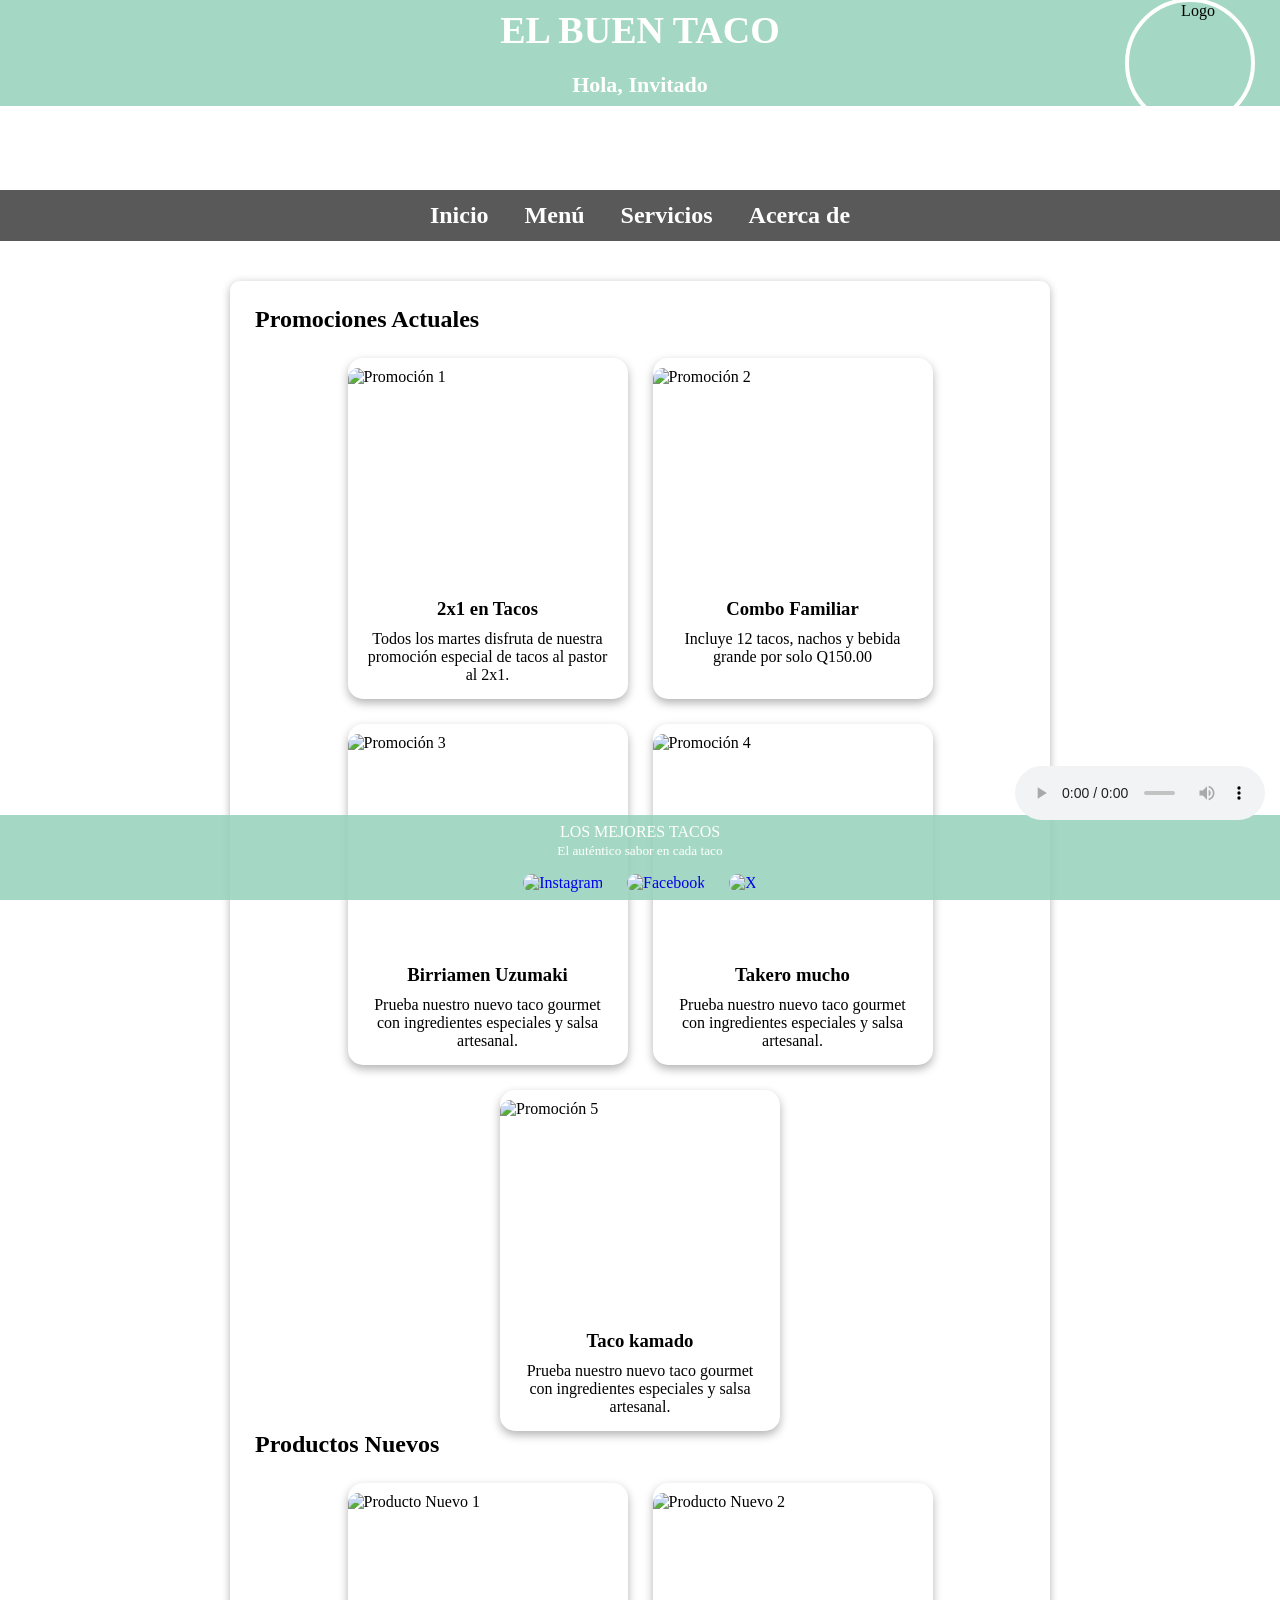
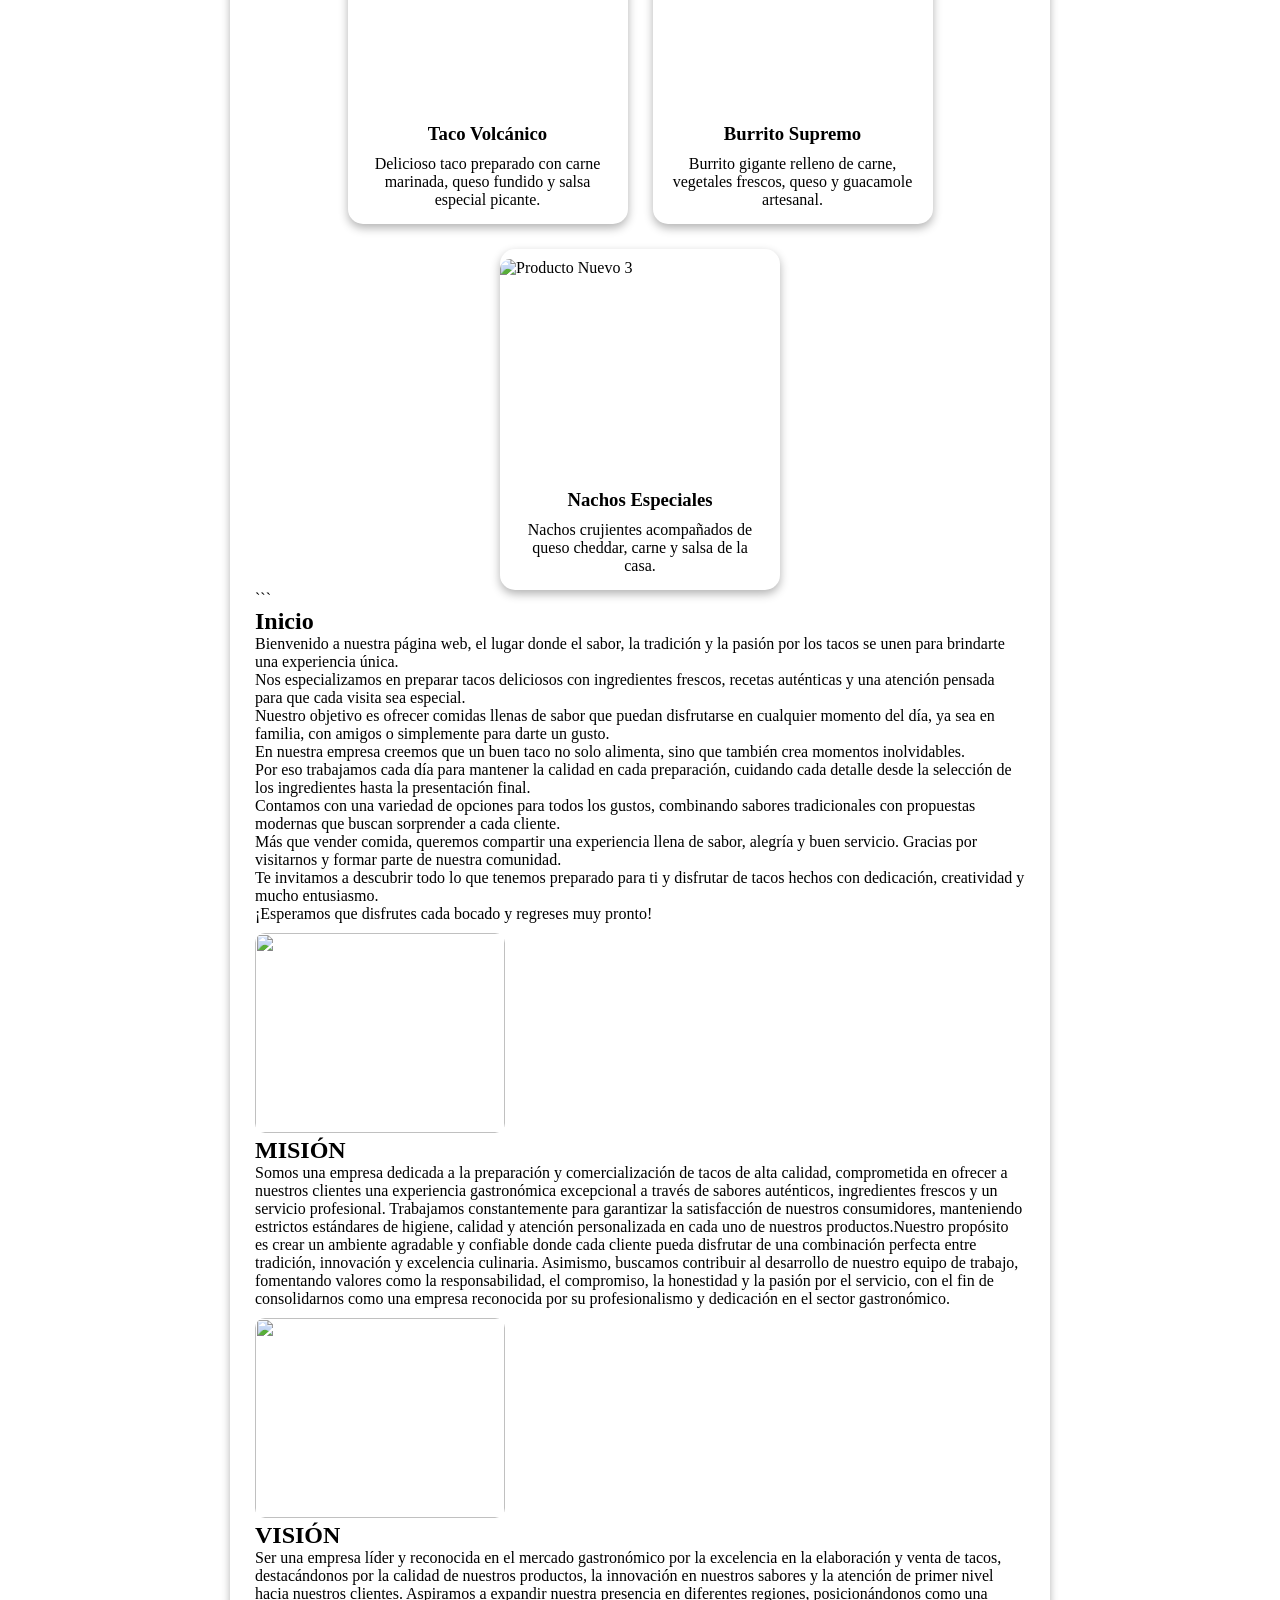
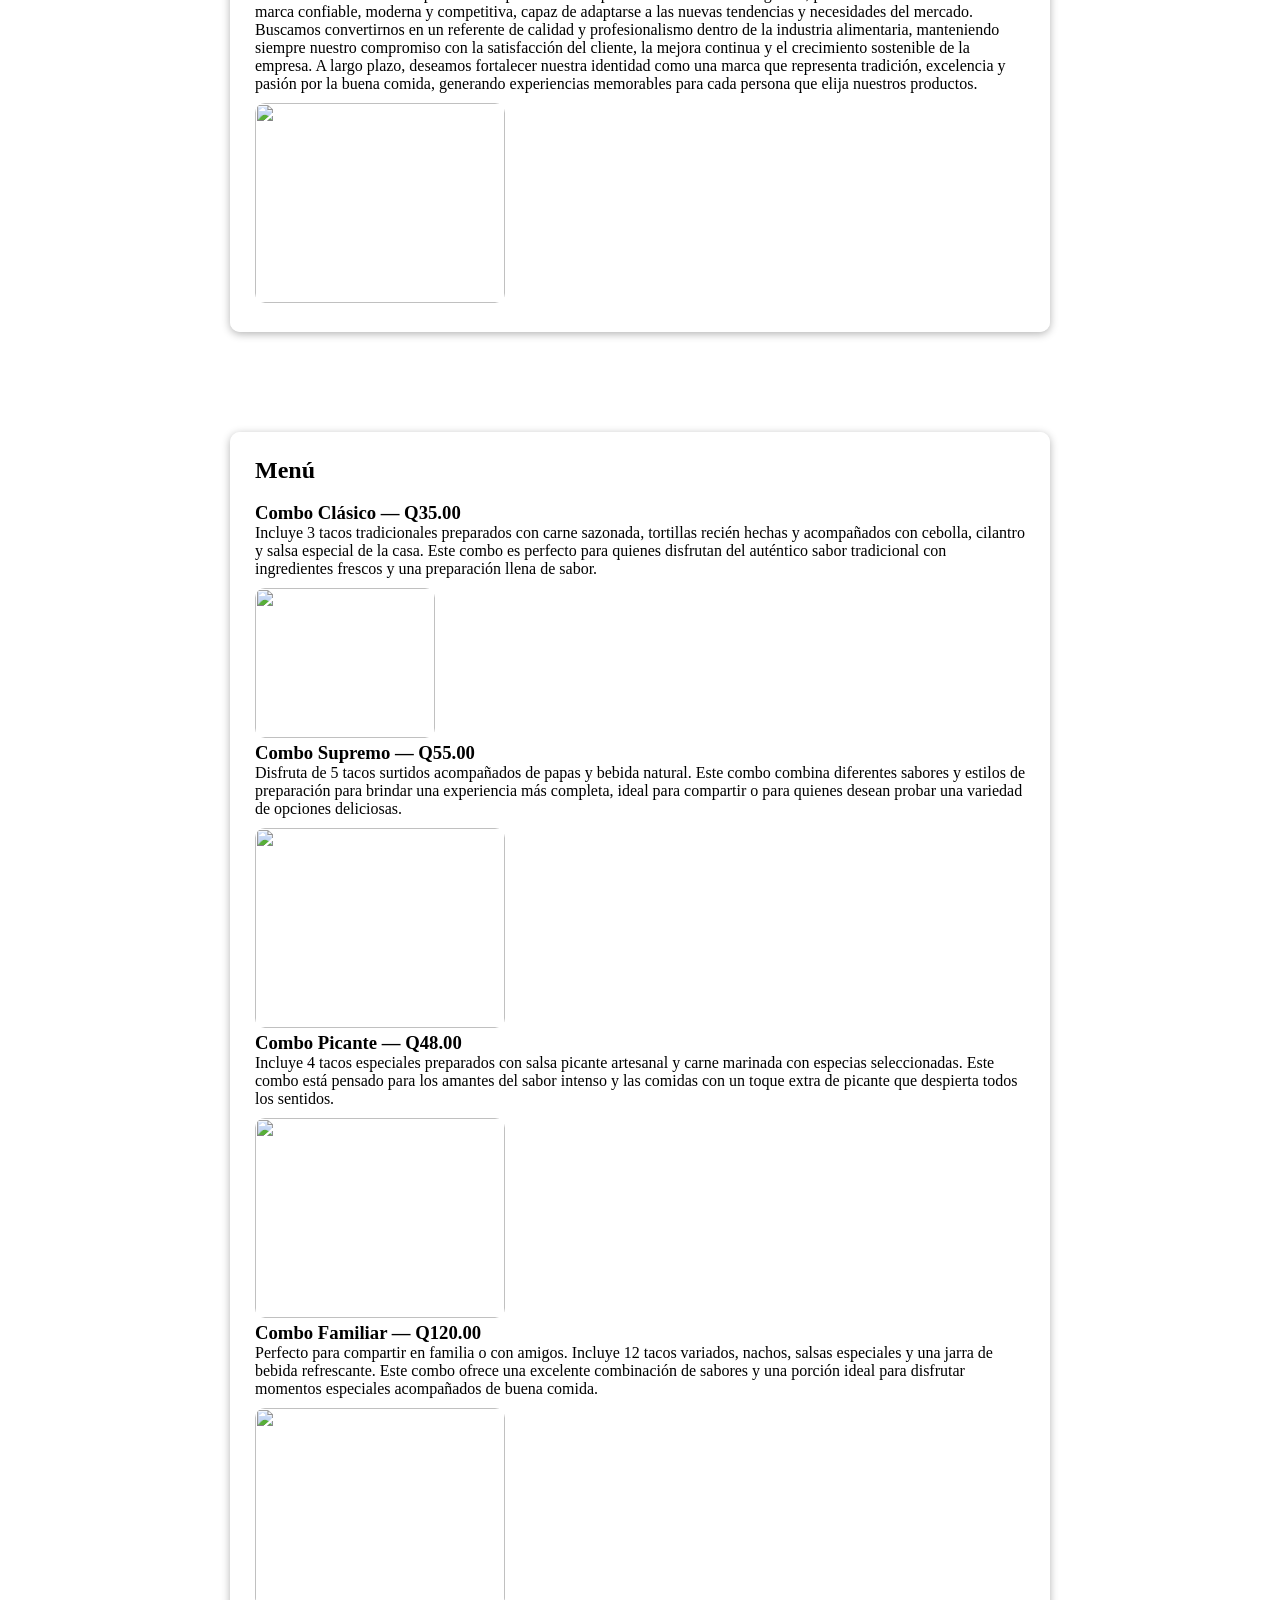
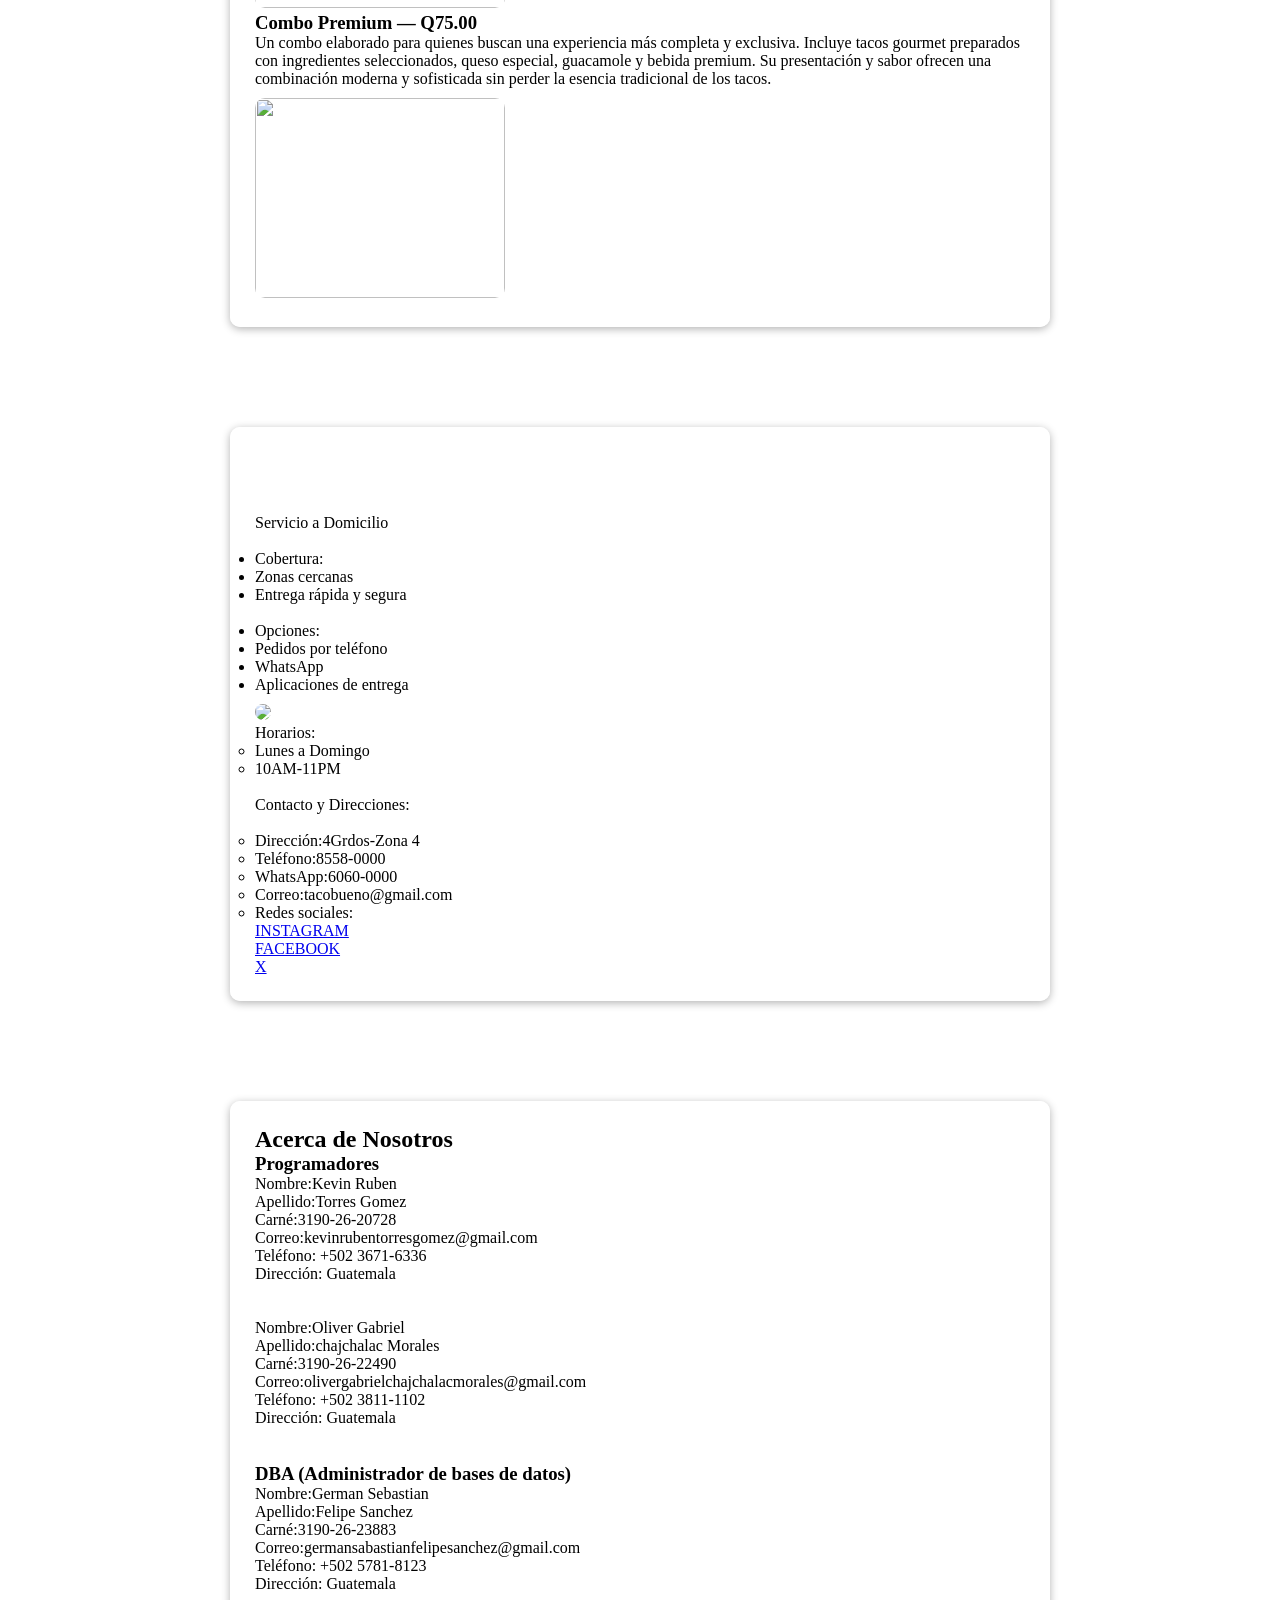
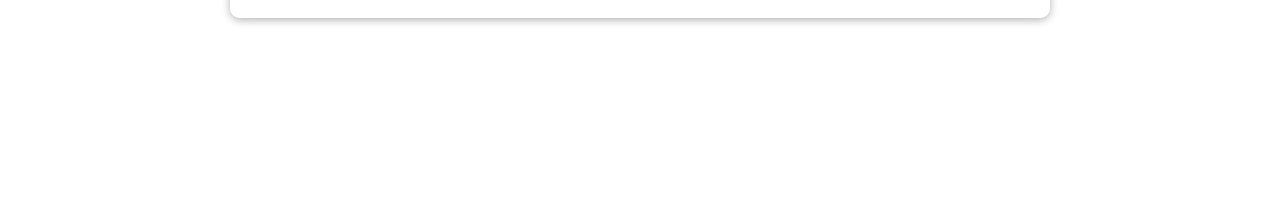
==== index.html @ 9d405dfc "Carga inicial del proyecto" ====
<!DOCTYPE html>
<html lang="es">

<head>
    <meta charset="UTF-8">
    <meta name="viewport" content="width=device-width, initial-scale=1.0">
    <title>PROYECTO KOG</title>
    <link rel="stylesheet" href="style.css">
</head>

<body>
    
    <script>
        let nombre = prompt("Ingresa tu nombre:");

        if (nombre == "" || nombre == null) {
            nombre = "Invitado";
        }

        alert("Bienvenido/a " + nombre);
    </script>


    <header>

        <h1>EL BUEN TACO</h1>

        <p class="bienvenida">
            Hola,
            <script>document.write(nombre)</script>
        </p>

        <img src="https://i.ibb.co/1J6QF82F/Whats-App-Image-2026-05-27-at-4-35-15-PM.jpg" alt="Logo" class="logo">

    </header>
    <nav>
        <a href="index.html">Inicio</a>
        <a href="menu.html">Menú</a>
        <a href="servicios.html">Servicios</a>
        <a href="acerca.html">Acerca de</a>
    </nav>

    <section id="inicio">
        <div class="card"> 
    
<!-- PROMOCIONES -->

<h2>Promociones Actuales</h2>

<div class="promociones">

    <div class="promo-card">
        <img src="https://i.ibb.co/qYNsHhv7/Chat-GPT-Image-28-may-2026-06-18-37-p-m.png" alt="Promoción 1">

        <h3>2x1 en Tacos</h3>

        <p>
            Todos los martes disfruta de nuestra promoción especial
            de tacos al pastor al 2x1.
        </p>
    </div>

    <div class="promo-card">
        <img src="https://i.ibb.co/Z1pXdS7Z/Chat-GPT-Image-28-may-2026-06-21-09-p-m.png" alt="Promoción 2">

        <h3>Combo Familiar</h3>

        <p>
            Incluye 12 tacos, nachos y bebida grande
            por solo Q150.00
        </p>
    </div>

    <div class="promo-card">
        <img src="https://i.ibb.co/j9TGpXCj/Chat-GPT-Image-28-may-2026-06-19-57-p-m.png" alt="Promoción 3">

        <h3>Birriamen Uzumaki</h3>

        <p>
            Prueba nuestro nuevo taco gourmet con
            ingredientes especiales y salsa artesanal.
        </p>
    </div>

    <div class="promo-card">
        <img src="https://i.ibb.co/ZpHr6kNc/Chat-GPT-Image-28-may-2026-06-20-06-p-m.png" alt="Promoción 4">

        <h3>Takero mucho</h3>

        <p>
            Prueba nuestro nuevo taco gourmet con
            ingredientes especiales y salsa artesanal.
        </p>
    </div>

    <div class="promo-card">
        <img src="https://i.ibb.co/mrJZz78x/Chat-GPT-Image-28-may-2026-06-20-13-p-m.png" alt="Promoción 5">

        <h3>Taco kamado</h3>

        <p>
            Prueba nuestro nuevo taco gourmet con
            ingredientes especiales y salsa artesanal.
        </p>
    </div>
</div>

<!-- PRODUCTOS NUEVOS -->

<h2>Productos Nuevos</h2>

<div class="productos-nuevos">

    <!-- PRODUCTO 1 -->

    <div class="nuevo-card">

        <img src="https://i.ibb.co/PvnLFCv7/Chat-GPT-Image-28-may-2026-07-14-42-p-m.png" alt="Producto Nuevo 1">

        <h3>Taco Volcánico</h3>

        <p>
            Delicioso taco preparado con carne marinada,
            queso fundido y salsa especial picante.
        </p>

    </div>

    <!-- PRODUCTO 2 -->

    <div class="nuevo-card">

        <img src="https://i.ibb.co/hx3PTPZ4/Chat-GPT-Image-28-may-2026-07-16-55-p-m.png" alt="Producto Nuevo 2">

        <h3>Burrito Supremo</h3>

        <p>
            Burrito gigante relleno de carne, vegetales frescos,
            queso y guacamole artesanal.
        </p>

    </div>

    <!-- PRODUCTO 3 -->

    <div class="nuevo-card">

        <img src="https://i.ibb.co/chgmW09R/nachos.png" alt="Producto Nuevo 3">

        <h3>Nachos Especiales</h3>

        <p>
            Nachos crujientes acompañados de queso cheddar,
            carne y salsa de la casa.
        </p>

    </div>

</div>
```


            <h2>Inicio</h2>
            <p>
                Bienvenido a nuestra página web, el lugar donde el sabor, la tradición y la pasión por los tacos se unen
                para brindarte una experiencia única.<br />
                Nos especializamos en preparar tacos deliciosos con ingredientes frescos, recetas auténticas y una
                atención pensada para que cada visita sea especial. <br />
                Nuestro objetivo es ofrecer comidas llenas de sabor que puedan disfrutarse en cualquier momento del día,
                ya sea en familia, con amigos o simplemente para darte un gusto. <br />
                En nuestra empresa creemos que un buen taco no solo alimenta, sino que también crea momentos
                inolvidables. <br />
                Por eso trabajamos cada día para mantener la calidad en cada preparación, cuidando cada detalle desde la
                selección de los ingredientes hasta la presentación final. <br />
                Contamos con una variedad de opciones para todos los gustos, combinando sabores tradicionales con
                propuestas modernas que buscan sorprender a cada cliente. <br />
                Más que vender comida, queremos compartir una experiencia llena de sabor, alegría y buen servicio.
                Gracias por visitarnos y formar parte de nuestra comunidad.<br />
                Te invitamos a descubrir todo lo que tenemos preparado para ti y disfrutar de tacos hechos con
                dedicación, creatividad y mucho entusiasmo.<br />
                ¡Esperamos que disfrutes cada bocado y regreses muy pronto!
            </p>
            <img src="https://previews.123rf.com/images/aquir/aquir2306/aquir230600208/208708495-mexican-taco-tacos-hand-drawn-illustration-vector-doodle-style-cartoon-illustration.jpg"
                height="200" width="250">

            </br>

            <p>
            <h2>MISIÓN</h2>
            Somos una empresa dedicada a la preparación y comercialización de tacos de alta calidad, comprometida
            en ofrecer a nuestros clientes una experiencia gastronómica excepcional a través de sabores auténticos,
            ingredientes frescos y un servicio profesional. Trabajamos constantemente para garantizar la satisfacción
            de nuestros consumidores, manteniendo estrictos estándares de higiene, calidad y atención personalizada en
            cada uno de nuestros productos.Nuestro propósito es crear un ambiente agradable y confiable donde
            cada cliente pueda disfrutar de una combinación perfecta entre tradición, innovación y excelencia culinaria.
            Asimismo, buscamos contribuir al desarrollo de nuestro equipo de trabajo, fomentando valores como la
            responsabilidad, el compromiso, la honestidad y la pasión por el servicio, con el fin de consolidarnos como
            una empresa reconocida por su profesionalismo y dedicación en el sector gastronómico.
            </p>
            <img src="https://thumbs.dreamstime.com/b/taco-de-dibujos-animados-con-bigote-lechuga-queso-y-tomates-ilustraci%C3%B3n-aislada-un-una-cara-feliz-394287439.jpg"
                height="200" width="250">

            </br>



            <h2>VISIÓN</h2>
            <p>
                Ser una empresa líder y reconocida en el mercado gastronómico por la excelencia en la elaboración y
                venta de tacos,
                destacándonos por la calidad de nuestros productos, la innovación en nuestros sabores y la atención de
                primer nivel
                hacia nuestros clientes. Aspiramos a expandir nuestra presencia en diferentes regiones, posicionándonos
                como una marca
                confiable, moderna y competitiva, capaz de adaptarse a las nuevas tendencias y necesidades del mercado.
                <br> Buscamos
                convertirnos en un referente de calidad y profesionalismo dentro de la industria alimentaria,
                manteniendo siempre nuestro
                compromiso con la satisfacción del cliente, la mejora continua y el crecimiento sostenible de la
                empresa. A largo plazo,
                deseamos fortalecer nuestra identidad como una marca que representa tradición, excelencia y pasión por
                la buena comida,
                generando experiencias memorables para cada persona que elija nuestros productos.
            </p>
            <img src="https://media.istockphoto.com/id/1288049346/es/vector/cami%C3%B3n-taco.jpg?s=612x612&w=0&k=20&c=JvsvLQF1J5y8iHmiu-kUufSUOiRj_idyzjzouT2ufAw="
                height="200" width="250">


        </div>
    </section>



    </div>
    </section>

    <section id="Menú">
        <div class="card">
            <h2>Menú</h2>


            <br>

            <h3>Combo Clásico — Q35.00</h3>
            <p>
                Incluye 3 tacos tradicionales preparados con carne sazonada, tortillas recién hechas y acompañados
                con cebolla, cilantro y salsa especial de la casa. Este combo es perfecto para quienes disfrutan
                del auténtico sabor tradicional con ingredientes frescos y una preparación llena de sabor.
            </p>
            <img src="https://static.vecteezy.com/system/resources/thumbnails/016/069/793/small/mexican-tacos-poster-for-fast-food-snack-and-takeout-menu-vector.jpg"
                height="150" width="180">

            <br>

            <h3>Combo Supremo — Q55.00</h3>
            <p>
                Disfruta de 5 tacos surtidos acompañados de papas y bebida natural. Este combo combina diferentes
                sabores y estilos de preparación para brindar una experiencia más completa, ideal para compartir
                o para quienes desean probar una variedad de opciones deliciosas.
            </p>
            <img src="https://t3.ftcdn.net/jpg/11/68/00/86/360_F_1168008617_VphfmVsLn47UCqdb0fvE7k5uuekDg5IN.jpg"
                height="200" width="250">
            <br>

            <h3>Combo Picante — Q48.00</h3>
            <p>
                Incluye 4 tacos especiales preparados con salsa picante artesanal y carne marinada con especias
                seleccionadas. Este combo está pensado para los amantes del sabor intenso y las comidas con un toque
                extra de picante que despierta todos los sentidos.
            </p>
            <img src="https://encrypted-tbn0.gstatic.com/images?q=tbn:ANd9GcQESM_0YHke08SzGEobIxQJyeq5DnIOuVgZAg&s"
                height="200" width="250">
            <br>

            <h3>Combo Familiar — Q120.00</h3>
            <p>
                Perfecto para compartir en familia o con amigos. Incluye 12 tacos variados, nachos, salsas especiales
                y una jarra de bebida refrescante. Este combo ofrece una excelente combinación de sabores y una porción
                ideal para disfrutar momentos especiales acompañados de buena comida.
            </p>
            <img src="https://img.freepik.com/vector-premium/deliciosos-tacos-salsa-tablero-madera-vista-superior_1316704-48034.jpg?semt=ais_hybrid&w=740&q=80"
                height="200" width="250">
            <br>

            <h3>Combo Premium — Q75.00</h3>
            <p>
                Un combo elaborado para quienes buscan una experiencia más completa y exclusiva. Incluye tacos gourmet
                preparados con ingredientes seleccionados, queso especial, guacamole y bebida premium. Su presentación
                y sabor ofrecen una combinación moderna y sofisticada sin perder la esencia tradicional de los tacos.
            </p>

            <img src="https://www.shutterstock.com/image-vector/three-pieces-fresh-meat-tacos-260nw-2241486895.jpg"
                height="200" width="250">
            <br>

        </div>
    </section>



    <section id="servicios">
        <div class="card">
            <h1>servicios</h1>
            <br>
            <p>Servicio a Domicilio</p>
            <br>
            <ul>
                <li>Cobertura:</li>
                <li>Zonas cercanas</li>
                <li>Entrega rápida y segura</li>
                <br>
                <li>Opciones:</li>
                <li>Pedidos por teléfono</li>
                <li>WhatsApp</li>
                <li>Aplicaciones de entrega</li>
                <img src="https://static.vecteezy.com/system/resources/thumbnails/002/206/240/small/fast-delivery-icon-free-vector.jpg"
                    height="200" white="250">

                <br>
                <p>Horarios:</p>
                <ul>
                    <li>Lunes a Domingo</li>
                    <li>10AM-11PM</li>
                </ul>

                <br>
                <p>Contacto y Direcciones:</p>
                <br>
                <ul>
                    <li>Dirección:4Grdos-Zona 4</li>
                    <li>Teléfono:8558-0000</li>
                    <li>WhatsApp:6060-0000</li>
                    <li>Correo:tacobueno@gmail.com</li>
                    <li>Redes sociales:</li>
                    <a
                        href="https://www.instagram.com/tacoelbuen6?igsh=dDVjOTR4YTk5c2hj&utm_source=qr">INSTAGRAM</a><br>
                    <a href="https://www.facebook.com/share/1EXgC45CUA/?mibextid=wwXIfr">FACEBOOK</a><br>
                    <a href="https://x.com/elbuentaco9g?s=11">X</a>
                </ul>






        </div>
    </section>



    <section id="Acerca de">
        <div class="card">
            <h2>Acerca de Nosotros</h2>
            <h3>Programadores</h3>
            <p>Nombre:Kevin Ruben</p>
            <p>Apellido:Torres Gomez</p>
            <p>Carné:3190-26-20728</p>
            <p>Correo:kevinrubentorresgomez@gmail.com</p>
            <p>Teléfono: +502 3671-6336</p>
            <p>Dirección: Guatemala</p>
            <br>
            <br>
            <p>Nombre:Oliver Gabriel</p>
            <p>Apellido:chajchalac Morales</p>
            <p>Carné:3190-26-22490</p>
            <p>Correo:olivergabrielchajchalacmorales@gmail.com</p>
            <p>Teléfono: +502 3811-1102</p>
            <p>Dirección: Guatemala</p>
            <br>
            <br>
            <h3>DBA (Administrador de bases de datos)</h3>
            <p>Nombre:German Sebastian</p>
            <p>Apellido:Felipe Sanchez</p>
            <p>Carné:3190-26-23883</p>
            <p>Correo:germansabastianfelipesanchez@gmail.com</p>
            <p>Teléfono: +502 5781-8123</p>
            <p>Dirección: Guatemala</p>
        </div>
    </section>

    <audio controls autoplay loop>
        <source src="audio/caperuza.mp3" type="audio/ogg">
    </audio>



    <footer>
        <p>LOS MEJORES TACOS</p> <small>El auténtico sabor en cada taco</small>
        <div class="redes">
            <!-- INSTAGRAM -->
            <a href="https://www.instagram.com/tacoelbuen6?igsh=dDVjOTR4YTk5c2hj&utm_source=qr" target="_blank"> <img
                    src="https://cdn-icons-png.flaticon.com/512/2111/2111463.png" alt="Instagram"> </a>

            <!-- FACEBOOK -->
            <a href="https://www.facebook.com/share/1EXgC45CUA/?mibextid=wwXIfr" target="_blank"> <img
                    src="https://cdn-icons-png.flaticon.com/512/733/733547.png" alt="Facebook"> </a>
            <!-- X -->
            <a href="https://x.com/elbuentaco9g?s=11" target="_blank"> <img
                    src="https://cdn-icons-png.flaticon.com/512/5968/5968830.png" alt="X">
            </a>
        </div>
    </footer>

</body>

</html>
---- style.css ----
*{
    margin:0;
    padding:0;
    box-sizing:border-box;
    font-family: Georgia, serif;
}

h1{
    font-size:30px;
    color:rgb(255, 255, 255);
}

body{
    background-image:url("https://images.unsplash.com/photo-1615870216519-2f9fa575fa5c");
    background-size:cover;
    background-position:center;
    background-repeat:no-repeat;
    background-attachment:fixed;
    color:black;
    padding-top:190px;
    padding-bottom:120px;
}

/* HEADER */

header{
    position: fixed;
    top: 0;
    width: 100%;
    background: rgba(150, 210, 186, 0.85);
    padding: 8px 20px;
    text-align: center;
    z-index: 1000;
}

/* TITULO */

h1{
    font-size: 38px;
    color: white;
    margin: 0;
}

/* BIENVENIDA */

.bienvenida{
    font-size: 20px;
    color: white;
    margin-top: 5px;
    font-weight: bold;
}

/* LOGO */

.logo{
    position: absolute;
    right: 25px;
    top: 50%;
    transform: translateY(-50%);

    width: 130px;
    height: 130px;

    border-radius: 50%;
    object-fit: cover;
    border: 4px solid white;
}


/* NAV */


nav{
    position: sticky;
    top: 120px;
    background: rgba(0,0,0,0.65);
    padding: 12px;
    text-align:center;
    font-size:24px;
    z-index:999;
}


nav a{
    color:white;
    text-decoration:none;
    margin:0 15px;
    font-weight:bold;
}

nav a:hover{
    color:#0d6efd;
}

/* SECCIONES */

section{
    padding:40px;
    max-width:900px;
    margin:auto;
}

/* CARDS */

.card{
    background:rgba(255,255,255,0.85);
    padding:25px;
    margin-bottom:20px;
    border-radius:10px;
    box-shadow:0 2px 8px rgba(0,0,0,0.3);
    backdrop-filter:blur(5px);
}

/* BIENVENIDA */

.bienvenida{
    text-align:center;
    font-size:22px;
    margin-top:20px;
    color:white;
    font-weight:bold;
}

/* IMÁGENES */

img{
    border-radius:10px;
    margin-top:10px;
}

/* AUDIO */

audio{
    position:fixed;
    right:15px;
    bottom:80px;
    width:250px;
    z-index:1001;
}

/* FOOTER */

footer{
    position:fixed;
    bottom:0;
    width:100%;
    background:rgba(150, 210, 186, 0.85);
    color:white;
    text-align:center;
    padding:8px;
    z-index:1000;
}

/* REDES */

.redes{
    margin-top:5px;
}

.redes a{
    text-decoration:none;
    margin:0 10px;
    display:inline-block;
}

.redes img{
    width:32px;
    height:32px;
    transition:0.3s;
}

.redes img:hover{
    transform:scale(1.2);
}

/* RESPONSIVE */

@media screen and (max-width:768px){

    h1{
        font-size:30px;
    }

    nav{
        font-size:18px;
    }

    nav a{
        display:block;
        margin:10px 0;
    }

    section{
        padding:20px;
    }

    .card{
        padding:15px;
    }

    img{
        width:100%;
        height:auto;
    }

    audio{
        width:180px;
        bottom:90px;
    }

    footer{
        font-size:12px;
    }

    .redes img{
        width:28px;
        height:28px;
    }
.logo{
    width:60px;
    height:60px;
}

nav{
    top:180px;
}

.promociones{
    flex-direction:column;
    align-items:center;
}

.promo-card{
    width:90%;
}
.productos-nuevos{
    flex-direction:column;
    align-items:center;
}

.nuevo-card{
    width:90%;
}

}


.promociones{
    display:flex;
    justify-content:center;
    align-items:stretch;
    gap:25px;
    flex-wrap:wrap;
    margin-top:25px;
}


.promo-card{
    background:white;
    width:280px;
    border-radius:15px;
    overflow:hidden;
    box-shadow:0 4px 10px rgba(0,0,0,0.3);
    transition:0.3s;

    display:flex;
    flex-direction:column;
}

.promo-card:hover{
    transform:translateY(-8px) scale(1.03);
}

.promo-card img{
    width:100%;
    height:220px;
    object-fit:cover;
}


.promo-card h3{
    text-align:center;
    margin:10px 0;
}

.promo-card p{
    padding:0 15px 15px;
    text-align:center;
}


/* PRODUCTOS NUEVOS */

.productos-nuevos{
    display:flex;
    justify-content:center;
    align-items:stretch;
    gap:25px;
    flex-wrap:wrap;
    margin-top:25px;
}

.nuevo-card{
    background:white;
    width:280px;
    border-radius:15px;
    overflow:hidden;
    box-shadow:0 4px 10px rgba(0,0,0,0.3);
    transition:0.3s;

    display:flex;
    flex-direction:column;
}

.nuevo-card:hover{
    transform:translateY(-8px) scale(1.03);
}

.nuevo-card img{
    width:100%;
    height:220px;
    object-fit:cover;
}

.nuevo-card h3{
    text-align:center;
    margin:10px 0;
}

.nuevo-card p{
    padding:0 15px 15px;
    text-align:center;
}
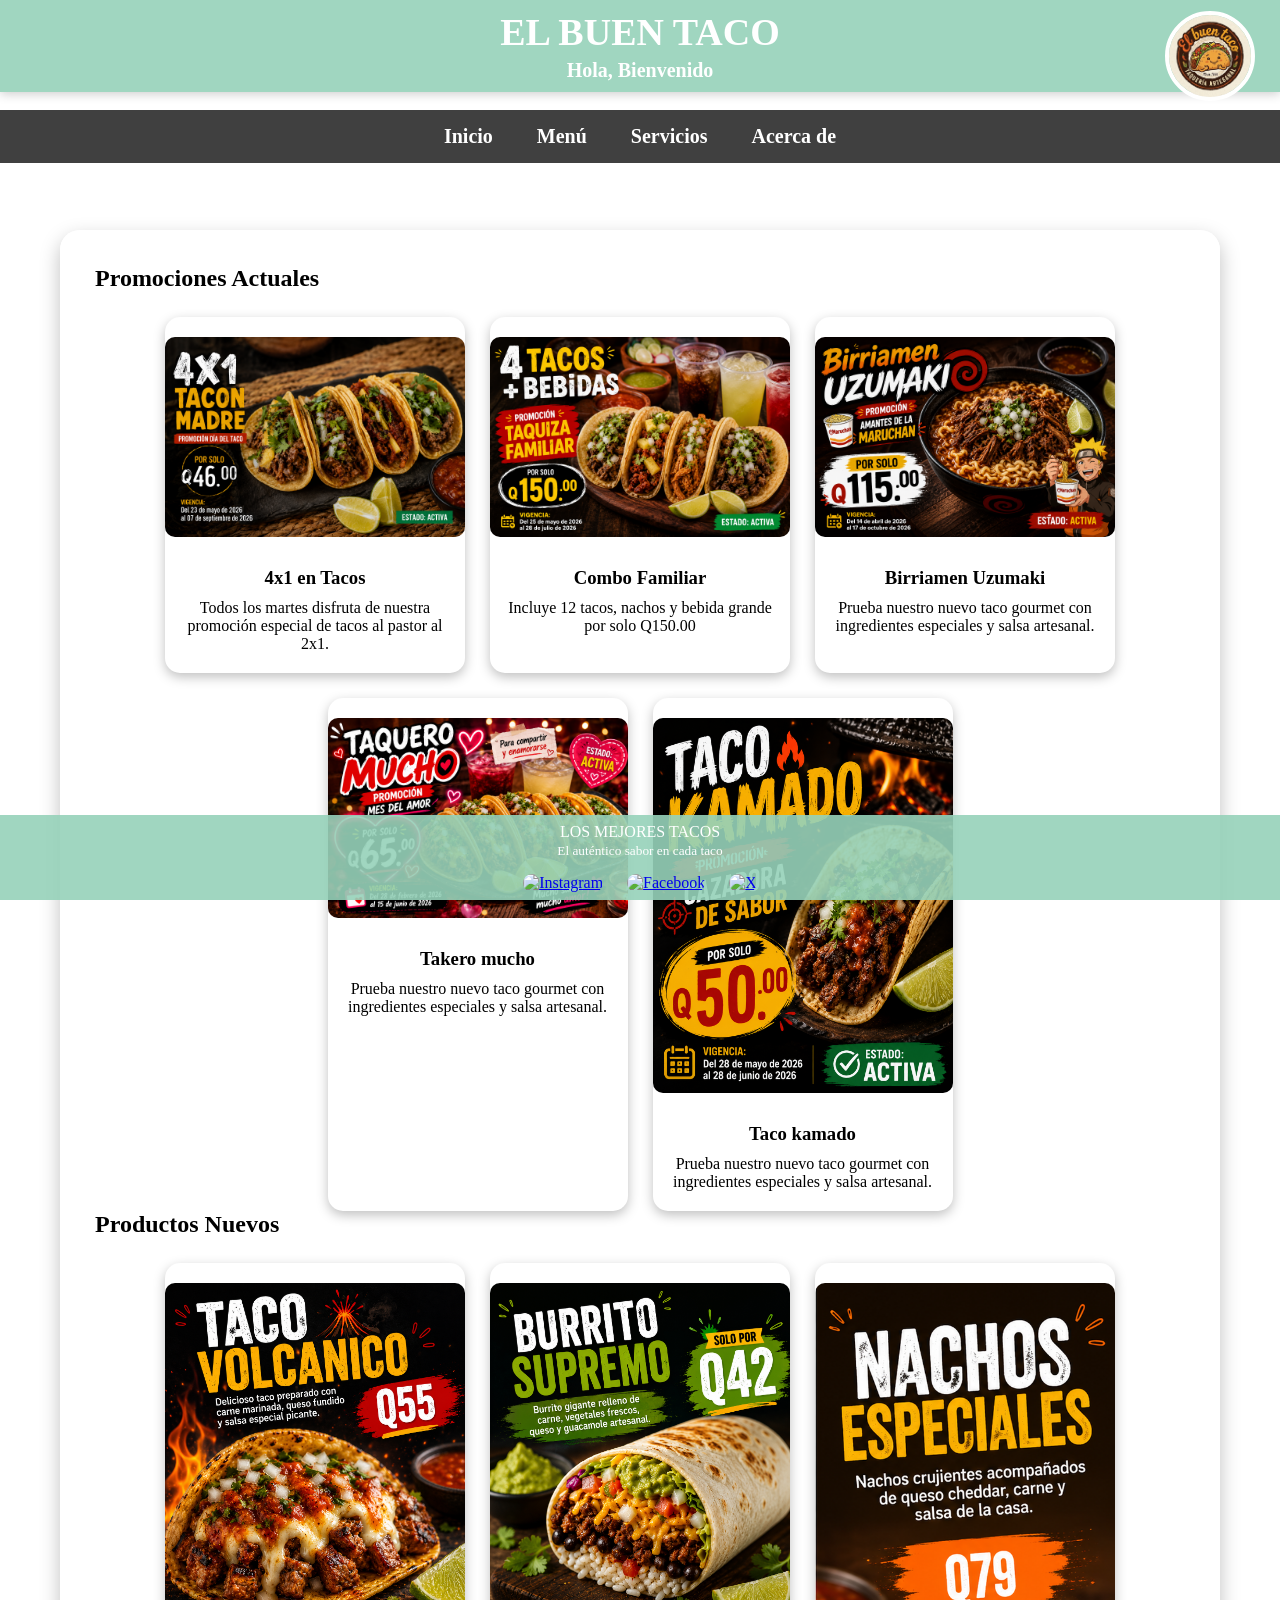
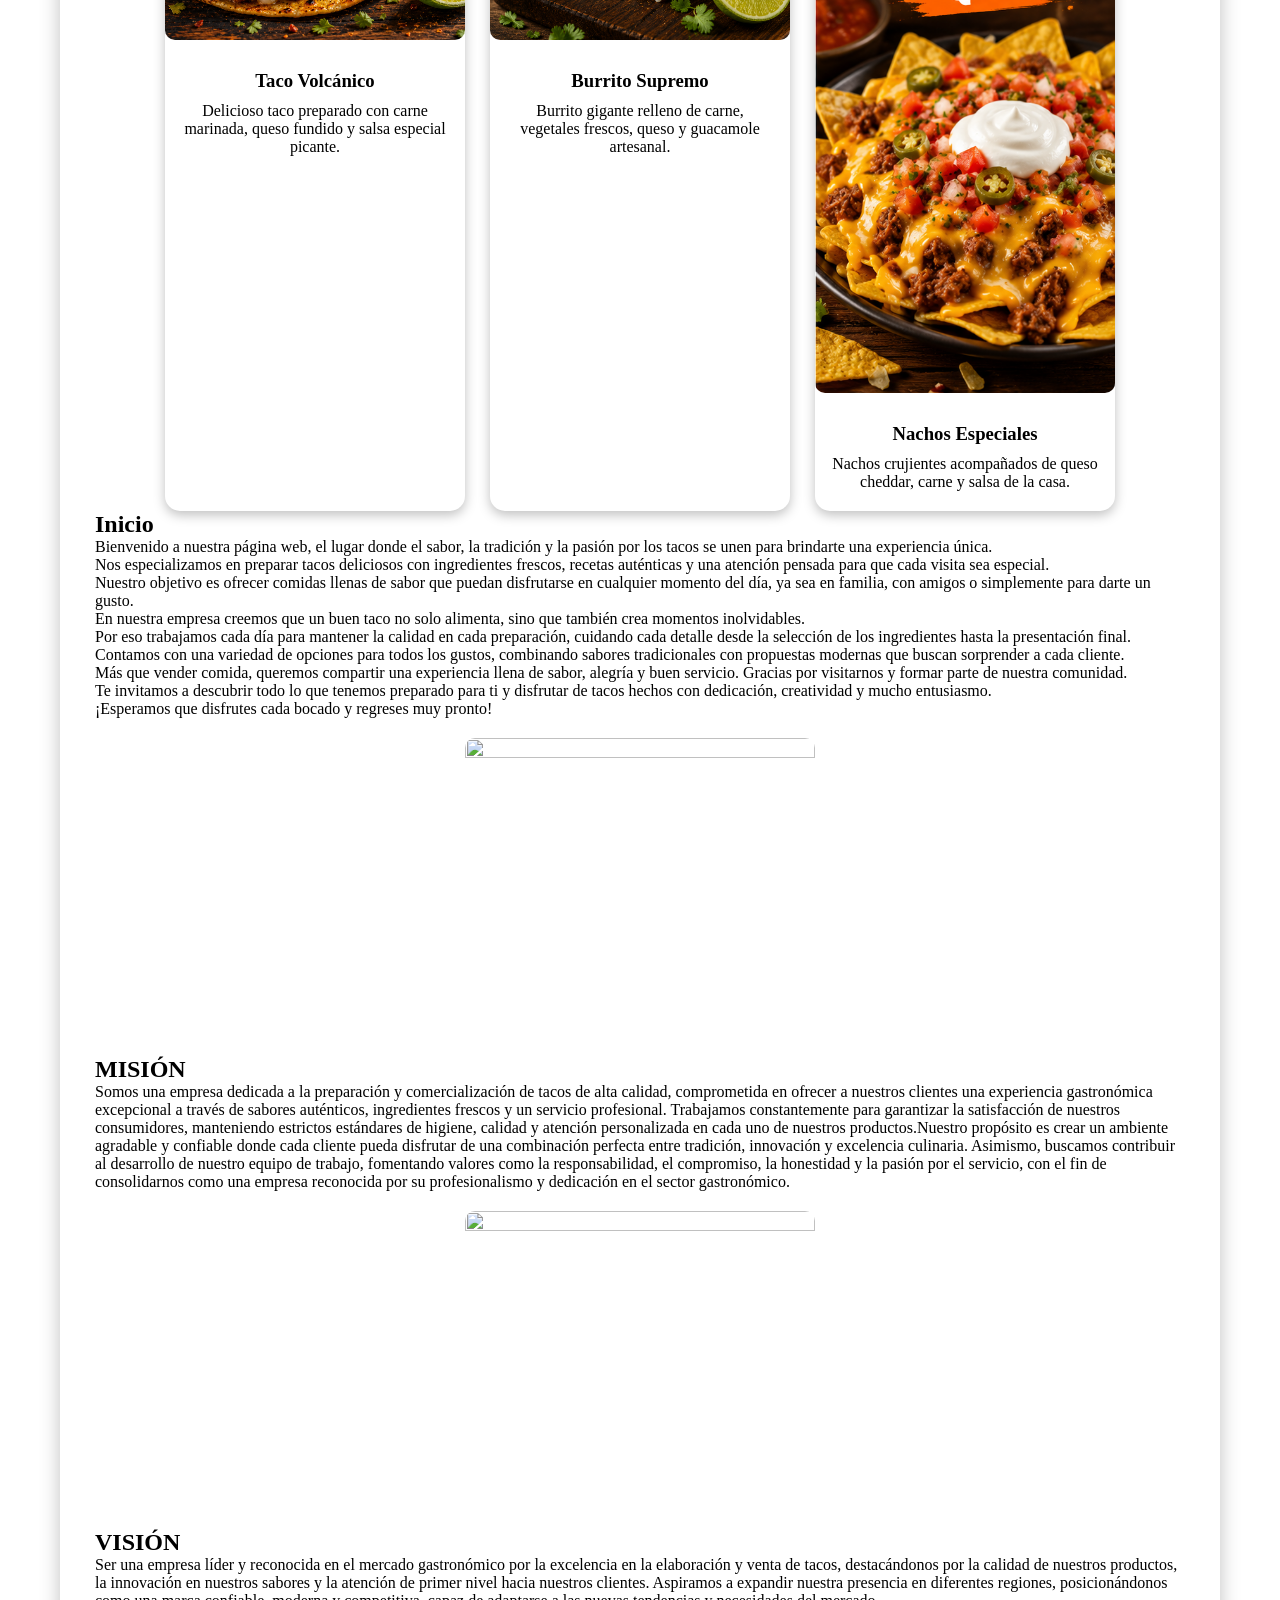
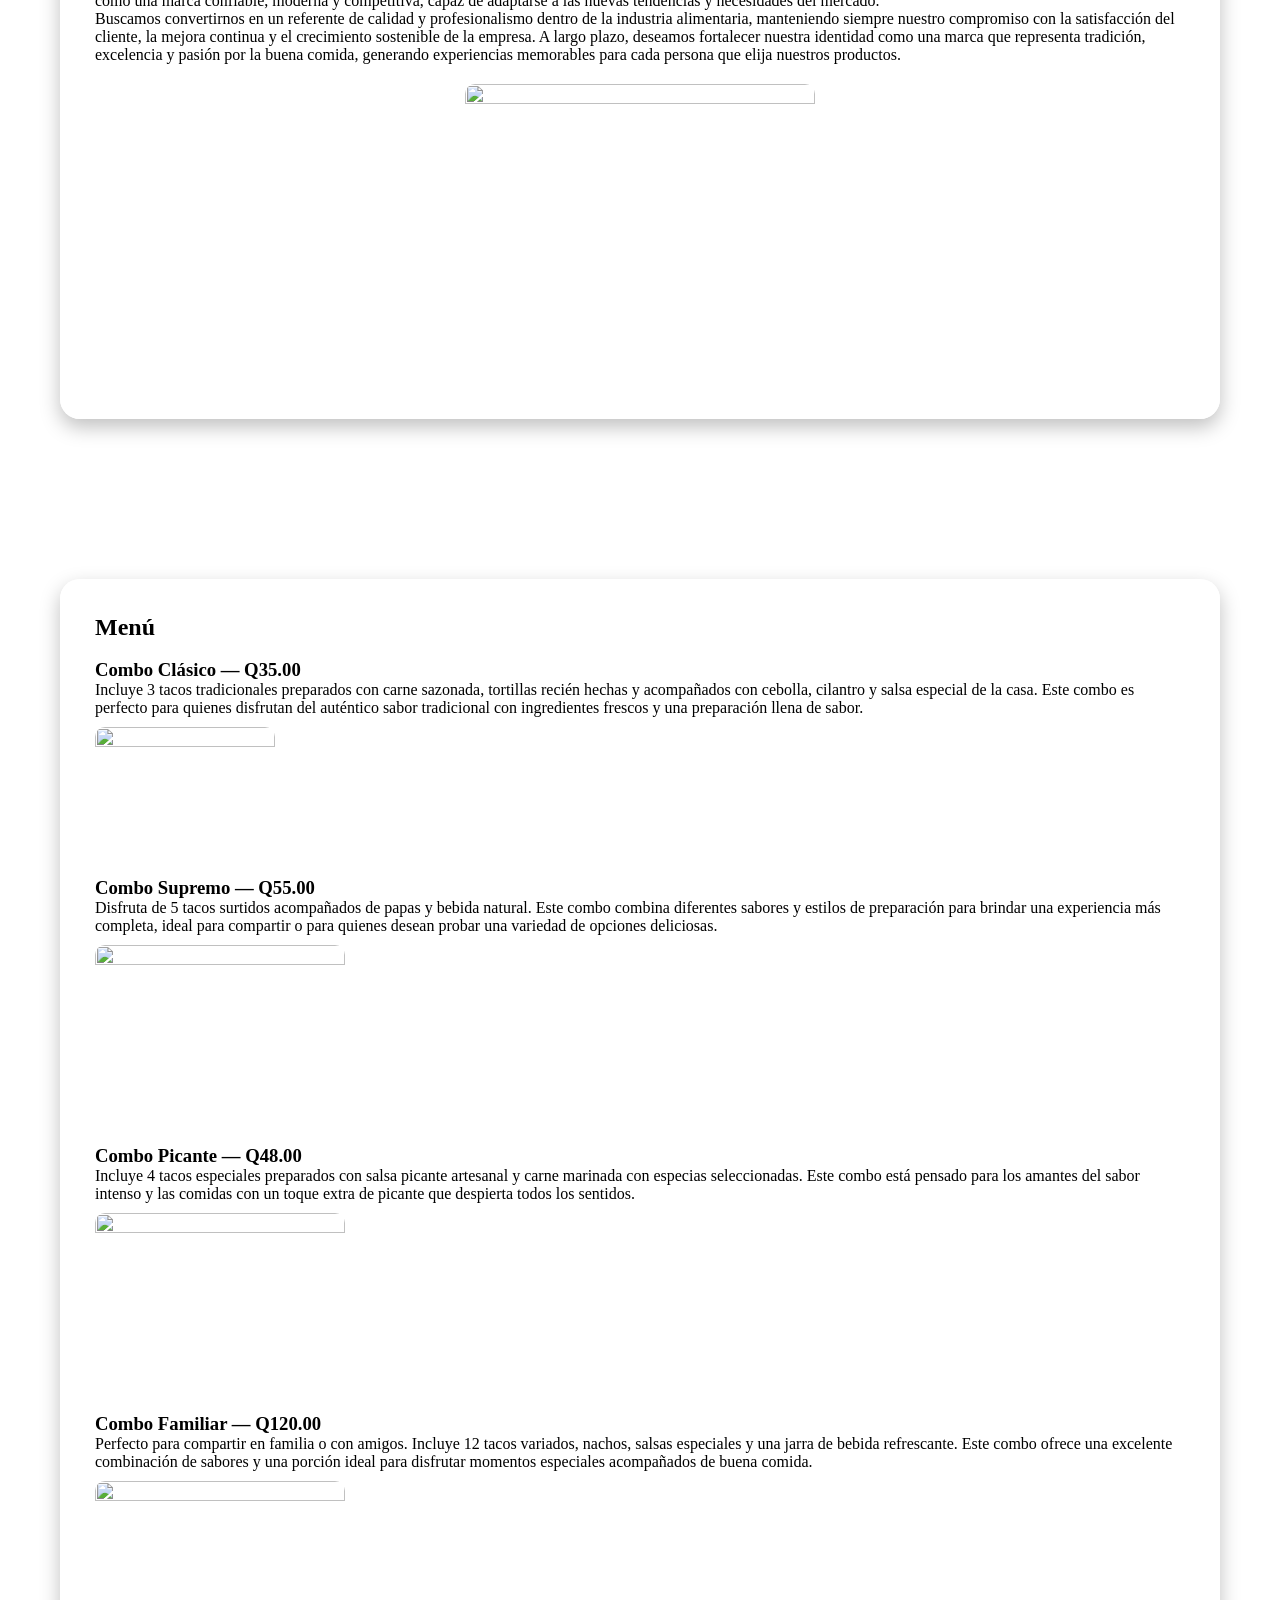
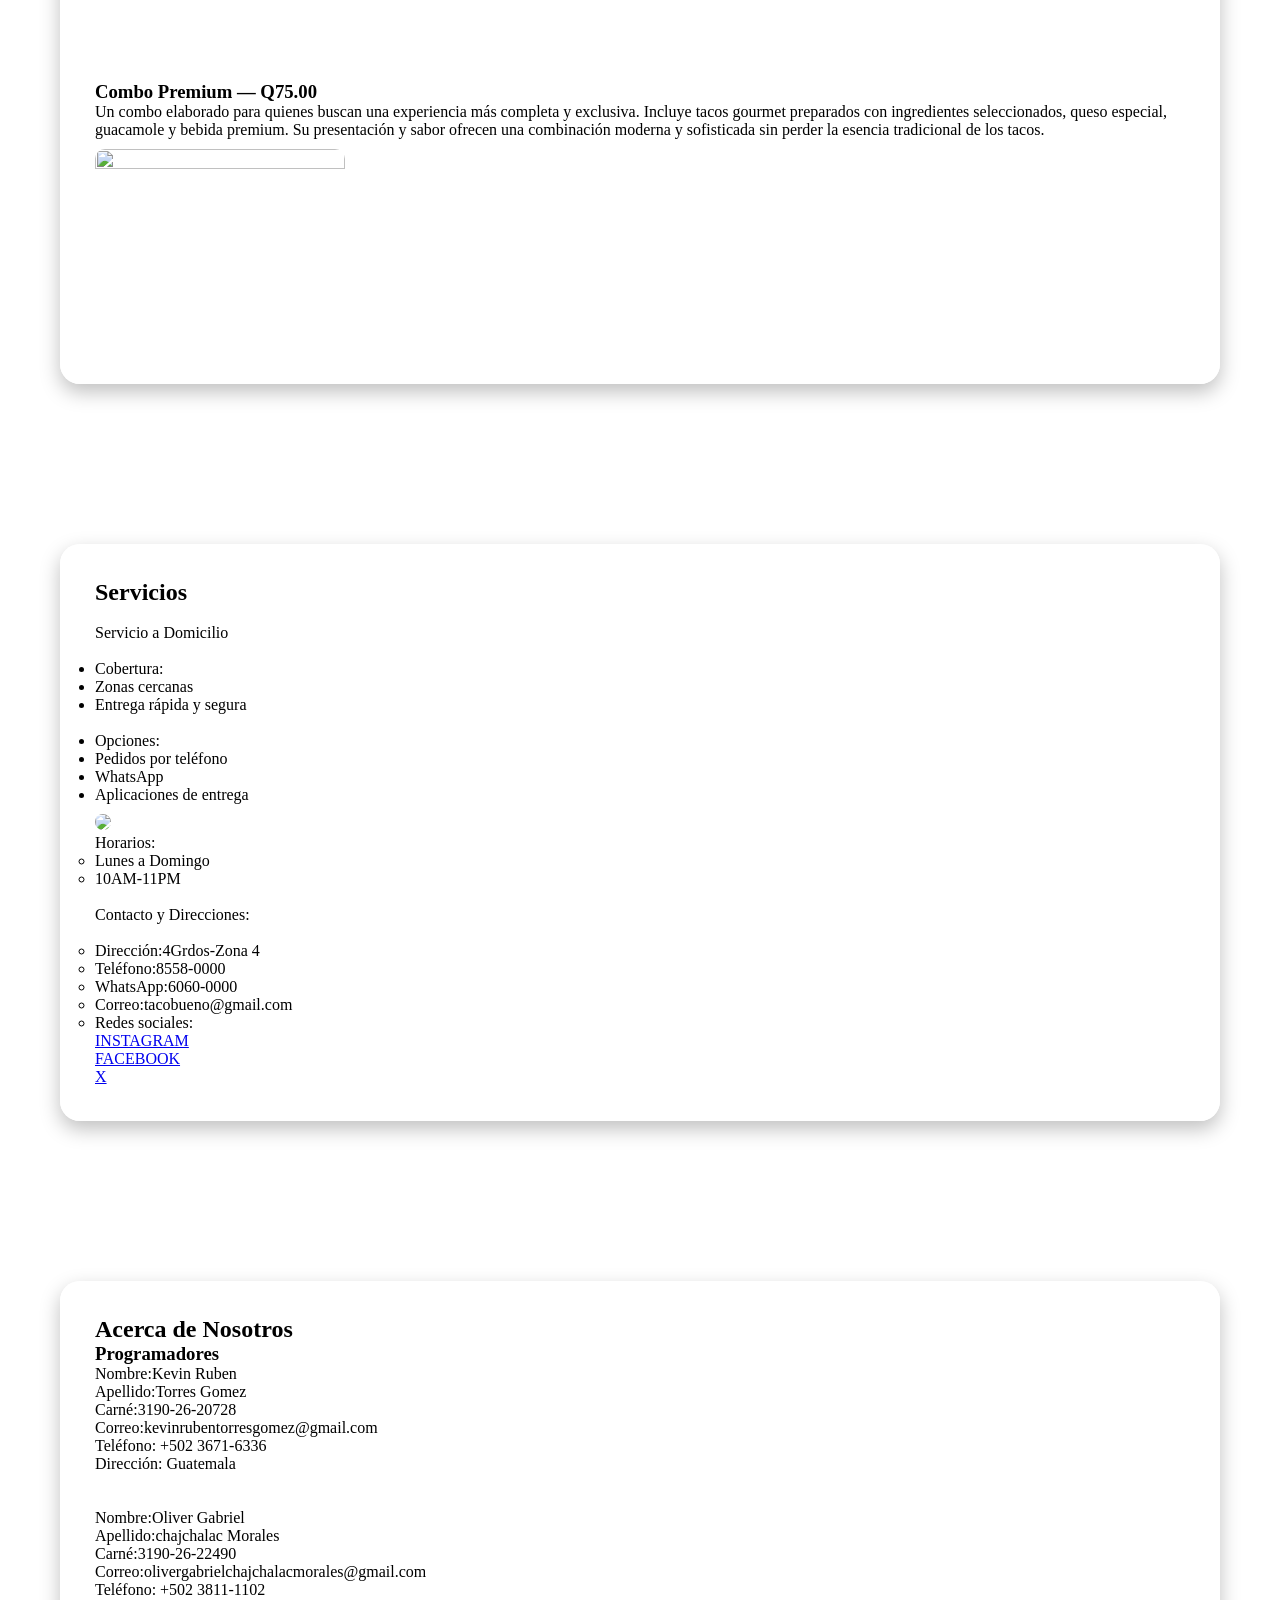
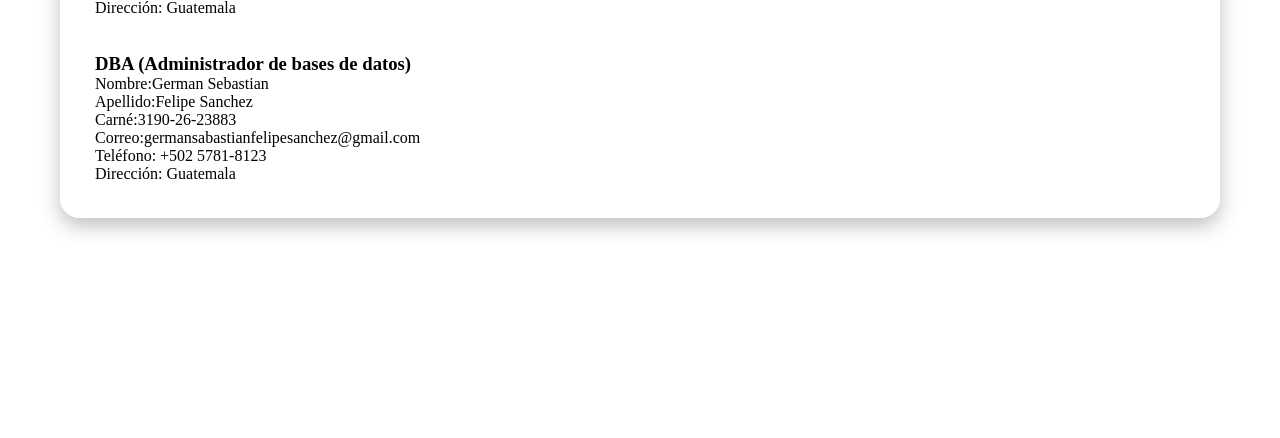
==== commit 7aa66024: "mejoras a los estilos" ====
--- a/index.html
+++ b/index.html
@@ -9,155 +9,153 @@
 </head>
 
 <body>
-    
+
     <script>
-        let nombre = prompt("Ingresa tu nombre:");
-
-        if (nombre == "" || nombre == null) {
-            nombre = "Invitado";
-        }
-
-        alert("Bienvenido/a " + nombre);
+        window.addEventListener("load", () => {
+            document.body.addEventListener("click", () => {
+                document.getElementById("musica").play();
+            }, { once: true });
+        });
     </script>
 
 
+
     <header>
 
         <h1>EL BUEN TACO</h1>
 
         <p class="bienvenida">
-            Hola,
-            <script>document.write(nombre)</script>
+            Hola, Bienvenido
         </p>
 
-        <img src="https://i.ibb.co/1J6QF82F/Whats-App-Image-2026-05-27-at-4-35-15-PM.jpg" alt="Logo" class="logo">
+        <img src="./assets/taco-logo.jpg" alt="Logo" class="logo">
 
     </header>
     <nav>
-        <a href="index.html">Inicio</a>
-        <a href="menu.html">Menú</a>
-        <a href="servicios.html">Servicios</a>
-        <a href="acerca.html">Acerca de</a>
+        <a href="#inicio">Inicio</a>
+        <a href="#menu">Menú</a>
+        <a href="#servicios">Servicios</a>
+        <a href="#acerca">Acerca de</a>
     </nav>
 
     <section id="inicio">
-        <div class="card"> 
-    
-<!-- PROMOCIONES -->
-
-<h2>Promociones Actuales</h2>
-
-<div class="promociones">
-
-    <div class="promo-card">
-        <img src="https://i.ibb.co/qYNsHhv7/Chat-GPT-Image-28-may-2026-06-18-37-p-m.png" alt="Promoción 1">
-
-        <h3>2x1 en Tacos</h3>
-
-        <p>
-            Todos los martes disfruta de nuestra promoción especial
-            de tacos al pastor al 2x1.
-        </p>
-    </div>
-
-    <div class="promo-card">
-        <img src="https://i.ibb.co/Z1pXdS7Z/Chat-GPT-Image-28-may-2026-06-21-09-p-m.png" alt="Promoción 2">
-
-        <h3>Combo Familiar</h3>
-
-        <p>
-            Incluye 12 tacos, nachos y bebida grande
-            por solo Q150.00
-        </p>
-    </div>
-
-    <div class="promo-card">
-        <img src="https://i.ibb.co/j9TGpXCj/Chat-GPT-Image-28-may-2026-06-19-57-p-m.png" alt="Promoción 3">
-
-        <h3>Birriamen Uzumaki</h3>
-
-        <p>
-            Prueba nuestro nuevo taco gourmet con
-            ingredientes especiales y salsa artesanal.
-        </p>
-    </div>
-
-    <div class="promo-card">
-        <img src="https://i.ibb.co/ZpHr6kNc/Chat-GPT-Image-28-may-2026-06-20-06-p-m.png" alt="Promoción 4">
-
-        <h3>Takero mucho</h3>
-
-        <p>
-            Prueba nuestro nuevo taco gourmet con
-            ingredientes especiales y salsa artesanal.
-        </p>
-    </div>
-
-    <div class="promo-card">
-        <img src="https://i.ibb.co/mrJZz78x/Chat-GPT-Image-28-may-2026-06-20-13-p-m.png" alt="Promoción 5">
-
-        <h3>Taco kamado</h3>
-
-        <p>
-            Prueba nuestro nuevo taco gourmet con
-            ingredientes especiales y salsa artesanal.
-        </p>
-    </div>
-</div>
-
-<!-- PRODUCTOS NUEVOS -->
-
-<h2>Productos Nuevos</h2>
-
-<div class="productos-nuevos">
-
-    <!-- PRODUCTO 1 -->
-
-    <div class="nuevo-card">
-
-        <img src="https://i.ibb.co/PvnLFCv7/Chat-GPT-Image-28-may-2026-07-14-42-p-m.png" alt="Producto Nuevo 1">
-
-        <h3>Taco Volcánico</h3>
-
-        <p>
-            Delicioso taco preparado con carne marinada,
-            queso fundido y salsa especial picante.
-        </p>
-
-    </div>
-
-    <!-- PRODUCTO 2 -->
-
-    <div class="nuevo-card">
-
-        <img src="https://i.ibb.co/hx3PTPZ4/Chat-GPT-Image-28-may-2026-07-16-55-p-m.png" alt="Producto Nuevo 2">
-
-        <h3>Burrito Supremo</h3>
-
-        <p>
-            Burrito gigante relleno de carne, vegetales frescos,
-            queso y guacamole artesanal.
-        </p>
-
-    </div>
-
-    <!-- PRODUCTO 3 -->
-
-    <div class="nuevo-card">
-
-        <img src="https://i.ibb.co/chgmW09R/nachos.png" alt="Producto Nuevo 3">
-
-        <h3>Nachos Especiales</h3>
-
-        <p>
-            Nachos crujientes acompañados de queso cheddar,
-            carne y salsa de la casa.
-        </p>
-
-    </div>
-
-</div>
-```
+        <div class="card">
+
+            <!-- PROMOCIONES -->
+
+            <h2>Promociones Actuales</h2>
+
+            <div class="promociones">
+
+                <div class="promo-card">
+                    <img src="./assets/4x1.png" alt="Promoción 1">
+
+                    <h3>4x1 en Tacos</h3>
+
+                    <p>
+                        Todos los martes disfruta de nuestra promoción especial
+                        de tacos al pastor al 2x1.
+                    </p>
+                </div>
+
+                <div class="promo-card">
+                    <img src="./assets/familiar.png" alt="Promoción 2">
+
+                    <h3>Combo Familiar</h3>
+
+                    <p>
+                        Incluye 12 tacos, nachos y bebida grande
+                        por solo Q150.00
+                    </p>
+                </div>
+
+                <div class="promo-card">
+                    <img src="./assets/uzumaki.png" alt="Promoción 3">
+
+                    <h3>Birriamen Uzumaki</h3>
+
+                    <p>
+                        Prueba nuestro nuevo taco gourmet con
+                        ingredientes especiales y salsa artesanal.
+                    </p>
+                </div>
+
+                <div class="promo-card">
+                    <img src="./assets/taco-love.png" alt="Promoción 4">
+
+                    <h3>Takero mucho</h3>
+
+                    <p>
+                        Prueba nuestro nuevo taco gourmet con
+                        ingredientes especiales y salsa artesanal.
+                    </p>
+                </div>
+
+                <div class="promo-card">
+                    <img src="./assets/kamado.png" alt="Promoción 5">
+
+                    <h3>Taco kamado</h3>
+
+                    <p>
+                        Prueba nuestro nuevo taco gourmet con
+                        ingredientes especiales y salsa artesanal.
+                    </p>
+                </div>
+            </div>
+
+            <!-- PRODUCTOS NUEVOS -->
+
+            <h2>Productos Nuevos</h2>
+
+            <div class="productos-nuevos">
+
+                <!-- PRODUCTO 1 -->
+
+                <div class="nuevo-card">
+
+                    <img src="./assets/volcanico.png" alt="Producto Nuevo 1">
+
+                    <h3>Taco Volcánico</h3>
+
+                    <p>
+                        Delicioso taco preparado con carne marinada,
+                        queso fundido y salsa especial picante.
+                    </p>
+
+                </div>
+
+                <!-- PRODUCTO 2 -->
+
+                <div class="nuevo-card">
+
+                    <img src="./assets/burrito.png" alt="Producto Nuevo 2">
+
+                    <h3>Burrito Supremo</h3>
+
+                    <p>
+                        Burrito gigante relleno de carne, vegetales frescos,
+                        queso y guacamole artesanal.
+                    </p>
+
+                </div>
+
+                <!-- PRODUCTO 3 -->
+
+                <div class="nuevo-card">
+
+                    <img src="./assets/3tacos.png" alt="Producto Nuevo 3">
+
+                    <h3>Nachos Especiales</h3>
+
+                    <p>
+                        Nachos crujientes acompañados de queso cheddar,
+                        carne y salsa de la casa.
+                    </p>
+
+                </div>
+
+            </div>
+            
 
 
             <h2>Inicio</h2>
@@ -230,11 +228,7 @@
     </section>
 
 
-
-    </div>
-    </section>
-
-    <section id="Menú">
+    <section id="menu">
         <div class="card">
             <h2>Menú</h2>
 
@@ -300,7 +294,7 @@
 
     <section id="servicios">
         <div class="card">
-            <h1>servicios</h1>
+            <h2>Servicios</h2>
             <br>
             <p>Servicio a Domicilio</p>
             <br>
@@ -348,7 +342,7 @@
 
 
 
-    <section id="Acerca de">
+    <section id="acerca">
         <div class="card">
             <h2>Acerca de Nosotros</h2>
             <h3>Programadores</h3>
@@ -378,10 +372,9 @@
         </div>
     </section>
 
-    <audio controls autoplay loop>
-        <source src="audio/caperuza.mp3" type="audio/ogg">
+    <audio id="musica" loop>
+        <source src="./assets/cancion.mp3" type="audio/mpeg">
     </audio>
-
 
 
     <footer>
--- a/style.css
+++ b/style.css
@@ -1,13 +1,17 @@
+
+/* =========================
+   CONFIGURACIÓN GENERAL
+========================= */
+
 *{
     margin:0;
     padding:0;
     box-sizing:border-box;
-    font-family: Georgia, serif;
-}
-
-h1{
-    font-size:30px;
-    color:rgb(255, 255, 255);
+    font-family:Georgia, serif;
+}
+
+html{
+    scroll-behavior:smooth;
 }
 
 body{
@@ -16,191 +20,395 @@
     background-position:center;
     background-repeat:no-repeat;
     background-attachment:fixed;
-    color:black;
-    padding-top:190px;
+
+    color:#000;
+
+    padding-top:170px;
     padding-bottom:120px;
-}
-
-/* HEADER */
+
+    overflow-x:hidden;
+}
+
+/* =========================
+   HEADER
+========================= */
 
 header{
-    position: fixed;
-    top: 0;
-    width: 100%;
-    background: rgba(150, 210, 186, 0.85);
-    padding: 8px 20px;
-    text-align: center;
-    z-index: 1000;
-}
-
-/* TITULO */
+    position:fixed;
+    top:0;
+    width:100%;
+
+    background:rgba(150,210,186,0.90);
+
+    text-align:center;
+
+    padding:10px 20px;
+
+    z-index:1000;
+
+    backdrop-filter:blur(8px);
+    box-shadow:0 2px 10px rgba(0,0,0,0.2);
+}
 
 h1{
-    font-size: 38px;
-    color: white;
-    margin: 0;
-}
-
-/* BIENVENIDA */
+    font-size:38px;
+    color:white;
+}
 
 .bienvenida{
-    font-size: 20px;
-    color: white;
-    margin-top: 5px;
-    font-weight: bold;
-}
-
-/* LOGO */
+    font-size:20px;
+    color:white;
+    font-weight:bold;
+    margin-top:5px;
+}
+
+/* =========================
+   LOGO
+========================= */
 
 .logo{
-    position: absolute;
-    right: 25px;
-    top: 50%;
-    transform: translateY(-50%);
-
-    width: 130px;
-    height: 130px;
-
-    border-radius: 50%;
-    object-fit: cover;
-    border: 4px solid white;
-}
-
-
-/* NAV */
-
+    position:absolute;
+
+    right:25px;
+    top:50%;
+
+    transform:translateY(-50%);
+
+    width:90px;
+    height:90px;
+
+    object-fit:cover;
+
+    border-radius:50%;
+    border:4px solid white;
+}
+
+/* =========================
+   NAV
+========================= */
 
 nav{
-    position: sticky;
-    top: 120px;
-    background: rgba(0,0,0,0.65);
-    padding: 12px;
-    text-align:center;
-    font-size:24px;
+    position:fixed;
+
+    top:110px;
+    left:0;
+
+    width:100%;
+
+    background:rgba(0,0,0,0.75);
+
+    text-align:center;
+
+    padding:15px;
+
     z-index:999;
-}
-
+
+    backdrop-filter:blur(6px);
+}
 
 nav a{
     color:white;
     text-decoration:none;
-    margin:0 15px;
+
+    margin:0 20px;
+
+    font-size:20px;
     font-weight:bold;
+
+    transition:0.3s;
 }
 
 nav a:hover{
-    color:#0d6efd;
-}
-
-/* SECCIONES */
+    color:#ffd000;
+}
+
+/* =========================
+   SECCIONES
+========================= */
 
 section{
-    padding:40px;
-    max-width:900px;
+    scroll-margin-top:180px;
+
+    max-width:1200px;
+
     margin:auto;
-}
-
-/* CARDS */
+
+    padding:60px 20px;
+}
+
+/* =========================
+   CARDS
+========================= */
 
 .card{
-    background:rgba(255,255,255,0.85);
-    padding:25px;
-    margin-bottom:20px;
+    background:rgba(255,255,255,0.90);
+
+    border-radius:20px;
+
+    padding:35px;
+
+    margin-bottom:40px;
+
+    box-shadow:0 8px 20px rgba(0,0,0,0.25);
+
+    backdrop-filter:blur(8px);
+}
+
+/* =========================
+   IMÁGENES GENERALES
+========================= */
+
+img{
+    max-width:100%;
+    height:auto;
+
     border-radius:10px;
-    box-shadow:0 2px 8px rgba(0,0,0,0.3);
-    backdrop-filter:blur(5px);
-}
-
-/* BIENVENIDA */
-
-.bienvenida{
-    text-align:center;
-    font-size:22px;
-    margin-top:20px;
-    color:white;
-    font-weight:bold;
-}
-
-/* IMÁGENES */
-
-img{
-    border-radius:10px;
+
     margin-top:10px;
 }
 
-/* AUDIO */
+/* =========================
+   IMÁGENES DEL INICIO
+========================= */
+
+#inicio img{
+    display:block;
+
+    margin:20px auto;
+
+    width:100%;
+    max-width:350px;
+
+    height:auto;
+}
+
+/* =========================
+   PROMOCIONES
+========================= */
+
+.promociones{
+    display:flex;
+    flex-wrap:wrap;
+
+    justify-content:center;
+
+    gap:25px;
+
+    margin-top:25px;
+}
+
+.promo-card{
+    background:white;
+
+    width:300px;
+
+    border-radius:15px;
+
+    overflow:hidden;
+
+    box-shadow:0 4px 12px rgba(0,0,0,0.25);
+
+    transition:0.3s;
+}
+
+.promo-card:hover{
+    transform:translateY(-8px);
+}
+
+.promo-card img{
+    width:100%;
+    height:220px;
+
+    object-fit:cover;
+}
+
+.promo-card h3{
+    text-align:center;
+
+    padding:10px;
+}
+
+.promo-card p{
+    text-align:center;
+
+    padding:0 15px 20px;
+}
+
+/* =========================
+   PRODUCTOS NUEVOS
+========================= */
+
+.productos-nuevos{
+    display:flex;
+    flex-wrap:wrap;
+
+    justify-content:center;
+
+    gap:25px;
+
+    margin-top:25px;
+}
+
+.nuevo-card{
+    background:white;
+
+    width:300px;
+
+    border-radius:15px;
+
+    overflow:hidden;
+
+    box-shadow:0 4px 12px rgba(0,0,0,0.25);
+
+    transition:0.3s;
+}
+
+.nuevo-card:hover{
+    transform:translateY(-8px);
+}
+
+.nuevo-card img{
+    width:100%;
+    height:220px;
+
+    object-fit:cover;
+}
+
+.nuevo-card h3{
+    text-align:center;
+
+    padding:10px;
+}
+
+.nuevo-card p{
+    text-align:center;
+
+    padding:0 15px 20px;
+}
+
+/* =========================
+   AUDIO
+========================= */
 
 audio{
     position:fixed;
+
     right:15px;
     bottom:80px;
+
     width:250px;
+
     z-index:1001;
 }
 
-/* FOOTER */
+/* =========================
+   FOOTER
+========================= */
 
 footer{
     position:fixed;
+
     bottom:0;
-    width:100%;
-    background:rgba(150, 210, 186, 0.85);
+    left:0;
+
+    width:100%;
+
+    background:rgba(150,210,186,0.90);
+
     color:white;
-    text-align:center;
+
+    text-align:center;
+
     padding:8px;
+
     z-index:1000;
 }
 
-/* REDES */
+/* =========================
+   REDES
+========================= */
 
 .redes{
     margin-top:5px;
 }
 
 .redes a{
-    text-decoration:none;
+    display:inline-block;
+
     margin:0 10px;
-    display:inline-block;
 }
 
 .redes img{
     width:32px;
     height:32px;
+
     transition:0.3s;
 }
 
 .redes img:hover{
-    transform:scale(1.2);
-}
-
-/* RESPONSIVE */
-
-@media screen and (max-width:768px){
+    transform:scale(1.15);
+}
+
+/* =========================
+   RESPONSIVE
+========================= */
+
+@media (max-width:768px){
+
+    body{
+        padding-top:220px;
+    }
 
     h1{
-        font-size:30px;
+        font-size:28px;
+    }
+
+    .bienvenida{
+        font-size:16px;
+    }
+
+    .logo{
+        width:65px;
+        height:65px;
+
+        right:10px;
     }
 
     nav{
-        font-size:18px;
+        top:130px;
+
+        padding:10px;
     }
 
     nav a{
         display:block;
-        margin:10px 0;
+
+        margin:8px 0;
+
+        font-size:18px;
     }
 
     section{
+        padding:30px 15px;
+    }
+
+    .card{
         padding:20px;
     }
 
-    .card{
-        padding:15px;
-    }
-
-    img{
+    #inicio img{
+        max-width:100%;
+    }
+
+    .promo-card,
+    .nuevo-card{
         width:100%;
-        height:auto;
+        max-width:400px;
+    }
+
+    .promo-card img,
+    .nuevo-card img{
+        height:240px;
     }
 
     audio{
@@ -216,120 +424,4 @@
         width:28px;
         height:28px;
     }
-.logo{
-    width:60px;
-    height:60px;
-}
-
-nav{
-    top:180px;
-}
-
-.promociones{
-    flex-direction:column;
-    align-items:center;
-}
-
-.promo-card{
-    width:90%;
-}
-.productos-nuevos{
-    flex-direction:column;
-    align-items:center;
-}
-
-.nuevo-card{
-    width:90%;
-}
-
-}
-
-
-.promociones{
-    display:flex;
-    justify-content:center;
-    align-items:stretch;
-    gap:25px;
-    flex-wrap:wrap;
-    margin-top:25px;
-}
-
-
-.promo-card{
-    background:white;
-    width:280px;
-    border-radius:15px;
-    overflow:hidden;
-    box-shadow:0 4px 10px rgba(0,0,0,0.3);
-    transition:0.3s;
-
-    display:flex;
-    flex-direction:column;
-}
-
-.promo-card:hover{
-    transform:translateY(-8px) scale(1.03);
-}
-
-.promo-card img{
-    width:100%;
-    height:220px;
-    object-fit:cover;
-}
-
-
-.promo-card h3{
-    text-align:center;
-    margin:10px 0;
-}
-
-.promo-card p{
-    padding:0 15px 15px;
-    text-align:center;
-}
-
-
-/* PRODUCTOS NUEVOS */
-
-.productos-nuevos{
-    display:flex;
-    justify-content:center;
-    align-items:stretch;
-    gap:25px;
-    flex-wrap:wrap;
-    margin-top:25px;
-}
-
-.nuevo-card{
-    background:white;
-    width:280px;
-    border-radius:15px;
-    overflow:hidden;
-    box-shadow:0 4px 10px rgba(0,0,0,0.3);
-    transition:0.3s;
-
-    display:flex;
-    flex-direction:column;
-}
-
-.nuevo-card:hover{
-    transform:translateY(-8px) scale(1.03);
-}
-
-.nuevo-card img{
-    width:100%;
-    height:220px;
-    object-fit:cover;
-}
-
-.nuevo-card h3{
-    text-align:center;
-    margin:10px 0;
-}
-
-.nuevo-card p{
-    padding:0 15px 15px;
-    text-align:center;
-}
-
-
+}
